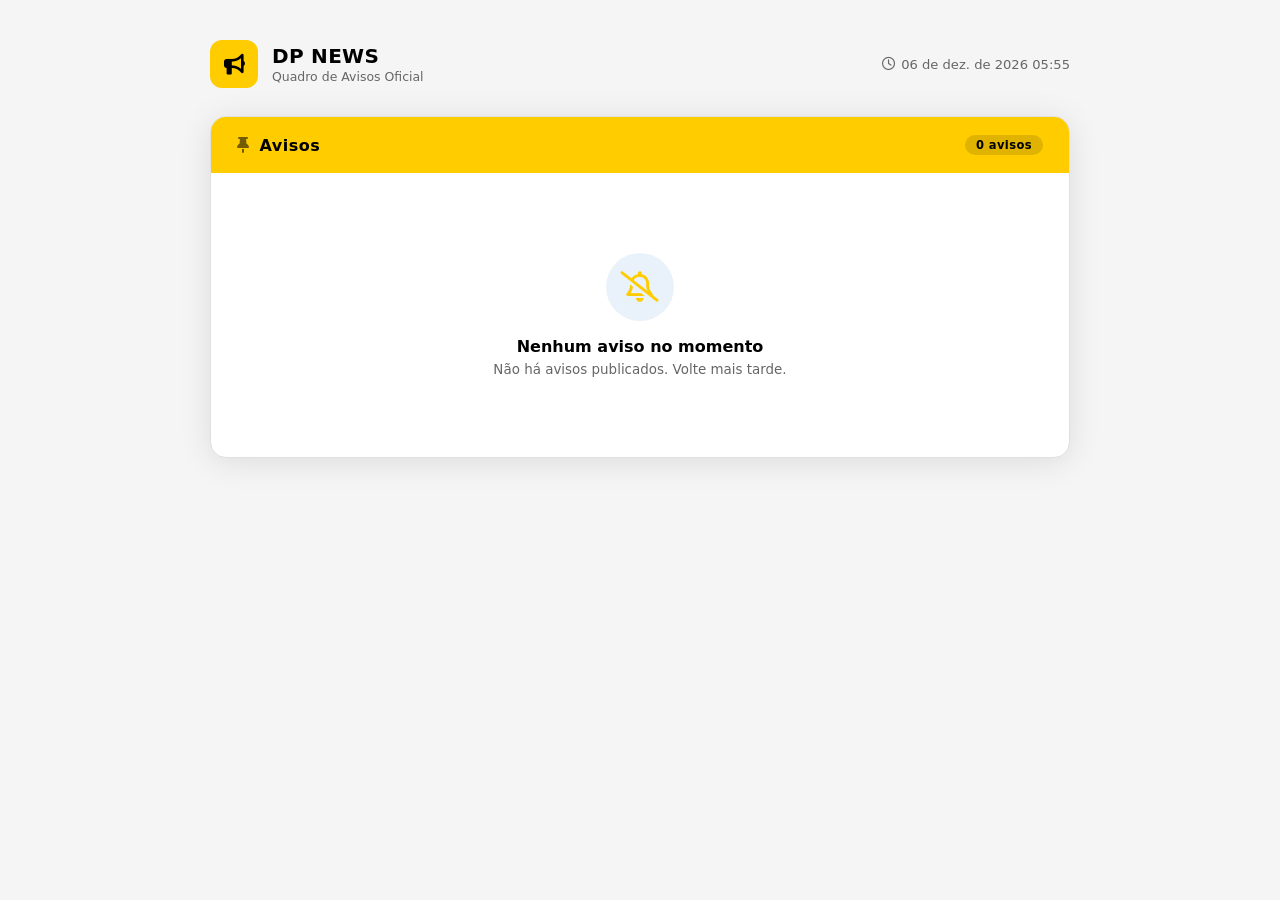
==== index.html @ 56f4a0f6 "first commit" ====
<!DOCTYPE html>
<html lang="pt-BR">
<head>
  <meta charset="UTF-8" />
  <meta name="viewport" content="width=device-width, initial-scale=1.0" />
  <title>DP NEWS — Quadro de Avisos</title>

  <link rel="stylesheet"
    href="https://cdnjs.cloudflare.com/ajax/libs/font-awesome/6.5.0/css/all.min.css"
    integrity="sha512-Avb2QiuTy/Sz0ckk9Llg6A0k7My1p8VF9GjApM1jFJKC3E0iNUxjH0mnZFjdJwO57SBOVT2em4A0YzQxZj2g=="
    crossorigin="anonymous" referrerpolicy="no-referrer" />

  <link rel="stylesheet" href="style.css" />

  <style>
    /* Layout exclusivo da tela pública */
    body {
      display: flex;
      flex-direction: column;
      align-items: center;
      justify-content: flex-start;
      min-height: 100vh;
      background: var(--bg);
      padding: 40px 20px 60px;
    }

    /* Cabeçalho do quadro */
    .board-header {
      width: 100%;
      max-width: 860px;
      display: flex;
      align-items: center;
      justify-content: space-between;
      margin-bottom: 28px;
      gap: 16px;
      flex-wrap: wrap;
    }
    .board-brand {
      display: flex;
      align-items: center;
      gap: 14px;
    }
    .board-brand-icon {
      width: 48px; height: 48px;
      background: var(--accent);
      border-radius: 12px;
      display: flex; align-items: center; justify-content: center;
      font-size: 1.3rem;
      color: #000;
      flex-shrink: 0;
    }
    .board-brand-text {
      line-height: 1.3;
    }
    .board-brand-text h1 {
      font-size: 1.25rem;
      font-weight: 800;
      color: var(--primary);
      letter-spacing: .3px;
    }
    .board-brand-text p {
      font-size: .78rem;
      color: var(--text-muted);
      margin: 0;
    }
    .board-meta {
      display: flex;
      align-items: center;
      gap: 16px;
      flex-wrap: wrap;
    }
    .board-clock {
      font-size: .82rem;
      color: var(--text-muted);
      display: flex;
      align-items: center;
      gap: 6px;
    }

    /* Quadro principal */
    .board {
      width: 100%;
      max-width: 860px;
      background: var(--card-bg);
      border-radius: 16px;
      box-shadow: 0 4px 32px rgba(0,0,0,.10);
      border: 1px solid var(--border);
      overflow: hidden;
    }

    /* Faixa do título do quadro */
    .board-title-bar {
      background: var(--accent);   /* amarelo #FFCC00 */
      padding: 18px 26px;
      display: flex;
      align-items: center;
      justify-content: space-between;
      gap: 12px;
    }
    .board-title-bar h2 {
      color: #000;
      font-size: 1rem;
      font-weight: 700;
      letter-spacing: .5px;
      display: flex;
      align-items: center;
      gap: 10px;
    }
    .board-title-bar h2 i { color: rgba(0,0,0,.55); }
    .board-count {
      background: rgba(0,0,0,.12);
      color: #000;
      font-size: .72rem;
      font-weight: 700;
      padding: 3px 11px;
      border-radius: 20px;
      letter-spacing: .4px;
      white-space: nowrap;
    }

    /* Lista de avisos */
    .board-list {
      padding: 10px 0;
    }
    .board-item {
      padding: 20px 26px;
      border-bottom: 1px solid var(--border);
      display: flex;
      gap: 18px;
      align-items: flex-start;
      transition: background var(--transition);
      animation: fadeSlideIn .3s ease both;
    }
    .board-item:last-child { border-bottom: none; }
    .board-item:hover { background: rgba(46,125,204,.035); }
    .board-item-urgente {
      background: rgba(220,53,69,.04);
      border-left: 4px solid #dc3545;
    }
    .board-item-urgente:hover { background: rgba(220,53,69,.07); }

    .board-item-pin {
      width: 10px; height: 10px;
      border-radius: 50%;
      background: var(--accent);
      flex-shrink: 0;
      margin-top: 7px;
    }

    .board-item-body { flex: 1; }
    .board-item-title {
      font-size: .97rem;
      font-weight: 700;
      color: var(--primary);
      margin-bottom: 6px;
      line-height: 1.4;
    }
    .board-item-desc {
      font-size: .875rem;
      color: var(--text);
      line-height: 1.65;
    }
    .board-item-date {
      font-size: .75rem;
      color: var(--text-muted);
      margin-top: 10px;
      display: flex;
      align-items: center;
      gap: 5px;
    }

    /* Estado vazio */
    .board-empty {
      padding: 70px 20px;
      text-align: center;
    }
    .board-empty-icon {
      width: 68px; height: 68px;
      border-radius: 50%;
      background: rgba(46,125,204,.10);
      display: flex; align-items: center; justify-content: center;
      font-size: 1.9rem;
      color: var(--accent);
      margin: 0 auto 16px;
    }
    .board-empty-title { font-size: 1rem; font-weight: 700; color: var(--primary); margin-bottom: 6px; }
    .board-empty-desc  { font-size: .84rem; color: var(--text-muted); }

    @media (max-width: 600px) {
      body { padding: 20px 12px 40px; }
      .board-title-bar { padding: 14px 16px; }
      .board-item { padding: 16px; }
    }
  </style>
</head>
<body>

  <!-- Cabeçalho externo ao quadro -->
  <div class="board-header">
    <div class="board-brand">
      <div class="board-brand-icon"><i class="fa-solid fa-bullhorn"></i></div>
      <div class="board-brand-text">
        <h1>DP NEWS</h1>
        <p>Quadro de Avisos Oficial</p>
      </div>
    </div>
    <div class="board-meta">
      <span class="board-clock">
        <i class="fa-regular fa-clock"></i>
        <span id="boardClock">—</span>
      </span>
    </div>
  </div>

  <!-- Quadro de avisos -->
  <div class="board">

    <!-- Título do quadro -->
    <div class="board-title-bar">
      <h2><i class="fa-solid fa-thumbtack"></i> Avisos</h2>
      <span class="board-count" id="totalAvisos">0 aviso(s)</span>
    </div>

    <!-- Lista de avisos -->
    <div class="board-list" id="avisosContainer">
      <!-- Preenchido pelo script.js -->
    </div>

  </div>

  <script src="script.js"></script>

  <script>
    /* Relógio */
    function tick() {
      const el = document.getElementById('boardClock');
      if (!el) return;
      const agora = new Date();
      const d = agora.toLocaleDateString('pt-BR', { day:'2-digit', month:'short', year:'numeric' });
      const h = agora.toLocaleTimeString('pt-BR', { hour:'2-digit', minute:'2-digit' });
      el.textContent = `${d}  ${h}`;
    }
    tick();
    setInterval(tick, 1000);

    // Recarrega a página automaticamente a cada 90 segundos
    setTimeout(() => location.reload(), 90 * 1000);
  </script>

  <script>
    /* Sobrescreve renderAvisosPublic para usar o layout de quadro (lista) */
    function renderAvisosPublic() {
      const container = document.getElementById('avisosContainer');
      const countEl   = document.getElementById('totalAvisos');
      if (!container) return;

      const avisos = getAvisosAtivos();  // filtra expirados
      if (countEl) countEl.textContent = avisos.length + ' aviso' + (avisos.length !== 1 ? 's' : '');

      if (avisos.length === 0) {
        container.innerHTML = `
          <div class="board-empty">
            <div class="board-empty-icon"><i class="fa-regular fa-bell-slash"></i></div>
            <div class="board-empty-title">Nenhum aviso no momento</div>
            <div class="board-empty-desc">Não há avisos publicados. Volte mais tarde.</div>
          </div>`;
        return;
      }

      container.innerHTML = avisos.map((a, i) => `
        <div class="board-item${a.urgente ? ' board-item-urgente' : ''}" style="animation-delay:${i * 0.06}s">
          <div class="board-item-pin" style="${a.urgente ? 'background:#dc3545' : ''}"></div>
          <div class="board-item-body">
            <div class="board-item-title">
              ${a.urgente ? `<span style="display:inline-flex;align-items:center;gap:5px;background:#dc3545;color:#fff;font-size:.68rem;font-weight:800;padding:2px 9px;border-radius:4px;margin-right:8px;letter-spacing:.5px;vertical-align:middle;text-transform:uppercase"><i class="fa-solid fa-triangle-exclamation"></i> Urgente</span>` : ''}
              ${esc(a.titulo)}
            </div>
            <div class="board-item-desc">${a.descricao.replace(/\n/g, '<br>')}</div>
            <div class="board-item-date">
              <i class="fa-regular fa-calendar"></i> ${formatarData(a.data)}
            </div>
          </div>
        </div>`
      ).join('');
    }
  </script>

</body>
</html>
---- style.css ----
/* =========================================
   DP AVISOS - Sistema de Quadro de Avisos
   style.css - Estilos globais
   ========================================= */

/* --- Variáveis de cores e fontes --- */
:root {
  --primary:       #000000;   /* preto principal */
  --primary-light: #1a1a1a;   /* preto hover */
  --accent:        #FFCC00;   /* amarelo principal */
  --accent-hover:  #F7C600;   /* amarelo alternativo */
  --success:       #28a745;
  --danger:        #dc3545;
  --warning:       #F7C600;
  --sidebar-w:     240px;
  --sidebar-w-sm:  64px;
  --bg:            #f5f5f5;
  --card-bg:       #ffffff;
  --text:          #1a1a1a;
  --text-muted:    #666666;
  --border:        #e0e0e0;
  --shadow:        0 2px 12px rgba(0,0,0,.10);
  --radius:        10px;
  --transition:    .22s ease;
}

/* --- Reset e base --- */
*, *::before, *::after { box-sizing: border-box; margin: 0; padding: 0; }
html { scroll-behavior: smooth; }
body {
  font-family: 'Segoe UI', system-ui, -apple-system, sans-serif;
  background: var(--bg);
  color: var(--text);
  min-height: 100vh;
  display: flex;
}

/* =========================================
   SIDEBAR
   ========================================= */
.sidebar {
  width: var(--sidebar-w);
  background: var(--accent);      /* #FFCC00 amarelo */
  min-height: 100vh;
  position: fixed;
  top: 0; left: 0;
  display: flex;
  flex-direction: column;
  z-index: 1000;
  transition: width var(--transition);
  overflow: hidden;
}

/* Marca / logo */
.sidebar-brand {
  display: flex;
  align-items: center;
  gap: 12px;
  padding: 20px 16px;
  border-bottom: 1px solid rgba(0,0,0,.12);
  min-height: 72px;
  text-decoration: none;
}
.sidebar-brand-icon {
  width: 38px; height: 38px;
  background: #000;
  border-radius: 8px;
  display: flex; align-items: center; justify-content: center;
  font-size: 1.2rem;
  color: var(--accent);
  flex-shrink: 0;
}
.sidebar-brand-text {
  color: #000;
  font-size: .88rem;
  font-weight: 700;
  letter-spacing: .5px;
  white-space: nowrap;
  line-height: 1.3;
}
.sidebar-brand-text span {
  display: block;
  font-weight: 400;
  font-size: .72rem;
  color: rgba(0,0,0,.55);
  letter-spacing: 1px;
  text-transform: uppercase;
}

/* Navegação */
.sidebar-nav {
  padding: 16px 0;
  flex: 1;
}
.nav-section-label {
  font-size: .68rem;
  font-weight: 700;
  letter-spacing: 1.2px;
  text-transform: uppercase;
  color: rgba(0,0,0,.40);
  padding: 10px 20px 6px;
  white-space: nowrap;
}
.nav-item {
  display: flex;
  align-items: center;
  gap: 14px;
  padding: 11px 20px;
  color: rgba(0,0,0,.70);
  text-decoration: none;
  font-size: .88rem;
  font-weight: 500;
  border-left: 3px solid transparent;
  transition: background var(--transition), color var(--transition), border-color var(--transition);
  white-space: nowrap;
  cursor: pointer;
}
.nav-item i { width: 18px; text-align: center; font-size: 1rem; flex-shrink: 0; }
.nav-item:hover {
  background: rgba(0,0,0,.07);
  color: #000;
}
.nav-item.active {
  background: rgba(0,0,0,.10);
  color: #000;
  border-left-color: #000;
  font-weight: 700;
}

/* Footer da sidebar */
.sidebar-footer {
  padding: 16px;
  border-top: 1px solid rgba(0,0,0,.12);
  font-size: .75rem;
  color: rgba(0,0,0,.40);
  white-space: nowrap;
  text-align: center;
}

/* =========================================
   ÁREA PRINCIPAL
   ========================================= */
.main-wrapper {
  margin-left: var(--sidebar-w);
  flex: 1;
  display: flex;
  flex-direction: column;
  min-height: 100vh;
  transition: margin-left var(--transition);
}

/* Topbar */
.topbar {
  background: var(--card-bg);
  border-bottom: 1px solid var(--border);
  padding: 0 28px;
  height: 64px;
  display: flex;
  align-items: center;
  justify-content: space-between;
  position: sticky;
  top: 0;
  z-index: 500;
  box-shadow: 0 1px 4px rgba(0,0,0,.05);
}
.topbar-left { display: flex; align-items: center; gap: 14px; }
.topbar-title {
  font-size: 1.1rem;
  font-weight: 700;
  color: var(--primary);
  letter-spacing: .3px;
}
.topbar-subtitle {
  font-size: .78rem;
  color: var(--text-muted);
}
.topbar-right { display: flex; align-items: center; gap: 12px; }
.topbar-badge {
  background: var(--accent);
  color: #000;
  font-size: .72rem;
  font-weight: 700;
  padding: 3px 10px;
  border-radius: 20px;
  letter-spacing: .4px;
}

/* Conteúdo */
.page-content {
  padding: 28px;
  flex: 1;
}

/* =========================================
   CARDS
   ========================================= */
.card {
  background: var(--card-bg);
  border-radius: var(--radius);
  box-shadow: var(--shadow);
  border: 1px solid var(--border);
  overflow: hidden;
}
.card-header {
  padding: 18px 22px;
  border-bottom: 1px solid var(--border);
  display: flex;
  align-items: center;
  justify-content: space-between;
  gap: 12px;
}
.card-header-title {
  font-size: .95rem;
  font-weight: 700;
  color: var(--primary);
  display: flex;
  align-items: center;
  gap: 10px;
}
.card-header-title i { color: var(--accent); }
.card-body { padding: 22px; }

/* =========================================
   STAT CARDS (topo do dashboard)
   ========================================= */
.stat-cards { display: grid; grid-template-columns: repeat(auto-fit, minmax(190px, 1fr)); gap: 18px; margin-bottom: 26px; }
.stat-card {
  background: var(--card-bg);
  border-radius: var(--radius);
  box-shadow: var(--shadow);
  border: 1px solid var(--border);
  padding: 20px 22px;
  display: flex;
  align-items: center;
  gap: 16px;
  transition: transform var(--transition), box-shadow var(--transition);
}
.stat-card:hover { transform: translateY(-2px); box-shadow: 0 6px 20px rgba(0,0,0,.10); }
.stat-icon {
  width: 48px; height: 48px;
  border-radius: 10px;
  display: flex; align-items: center; justify-content: center;
  font-size: 1.3rem;
  flex-shrink: 0;
}
.stat-icon.blue   { background: rgba(255,204,0,.18); color: #000; }
.stat-icon.green  { background: rgba(40,167,69,.13);  color: var(--success); }
.stat-icon.orange { background: rgba(0,0,0,.07);  color: #000; }
.stat-info {}
.stat-value { font-size: 1.7rem; font-weight: 800; color: var(--primary); line-height: 1; }
.stat-label { font-size: .75rem; color: var(--text-muted); margin-top: 4px; }

/* =========================================
   AVISO CARD (público)
   ========================================= */
.avisos-grid {
  display: grid;
  grid-template-columns: repeat(auto-fill, minmax(300px, 1fr));
  gap: 20px;
}
.aviso-card {
  background: var(--card-bg);
  border-radius: var(--radius);
  box-shadow: var(--shadow);
  border: 1px solid var(--border);
  border-top: 4px solid var(--accent);
  padding: 20px 22px;
  display: flex;
  flex-direction: column;
  gap: 10px;
  transition: transform var(--transition), box-shadow var(--transition);
  animation: fadeSlideIn .35s ease both;
}
.aviso-card:hover { transform: translateY(-3px); box-shadow: 0 8px 24px rgba(0,0,0,.11); }
.aviso-card-title {
  font-size: 1rem;
  font-weight: 700;
  color: var(--primary);
  line-height: 1.35;
}
.aviso-card-desc {
  font-size: .875rem;
  color: var(--text);
  line-height: 1.6;
  flex: 1;
}
.aviso-card-footer {
  display: flex;
  align-items: center;
  justify-content: space-between;
  margin-top: 4px;
  padding-top: 10px;
  border-top: 1px solid var(--border);
}
.aviso-date {
  font-size: .75rem;
  color: var(--text-muted);
  display: flex;
  align-items: center;
  gap: 5px;
}
.aviso-badge {
  font-size: .68rem;
  font-weight: 700;
  padding: 2px 9px;
  border-radius: 20px;
  background: var(--accent);
  color: #000;
  letter-spacing: .3px;
}

/* =========================================
   FORMULÁRIO ADMIN
   ========================================= */
.form-group { margin-bottom: 18px; }
.form-label {
  display: block;
  font-size: .82rem;
  font-weight: 600;
  color: var(--primary);
  margin-bottom: 6px;
  letter-spacing: .2px;
}
.form-label i { color: var(--accent); margin-right: 5px; }
.form-control {
  width: 100%;
  padding: 10px 14px;
  border: 1.5px solid var(--border);
  border-radius: 7px;
  font-size: .88rem;
  color: var(--text);
  background: #fafbfc;
  transition: border-color var(--transition), box-shadow var(--transition);
  font-family: inherit;
}
.form-control:focus {
  outline: none;
  border-color: var(--accent);
  box-shadow: 0 0 0 3px rgba(255,204,0,.25);
  background: #fff;
}
textarea.form-control { resize: vertical; min-height: 100px; }

/* =========================================
   BOTÕES
   ========================================= */
.btn {
  display: inline-flex;
  align-items: center;
  gap: 8px;
  padding: 9px 20px;
  border-radius: 7px;
  border: none;
  font-size: .86rem;
  font-weight: 600;
  cursor: pointer;
  transition: background var(--transition), transform var(--transition), box-shadow var(--transition);
  font-family: inherit;
  letter-spacing: .2px;
  text-decoration: none;
}
.btn:active { transform: scale(.97); }
.btn-primary   { background: var(--accent);   color: #000; }
.btn-primary:hover { background: var(--accent-hover); box-shadow: 0 4px 12px rgba(255,204,0,.45); }
.btn-success   { background: var(--success);  color: #fff; }
.btn-success:hover { background: #1e8c38; box-shadow: 0 4px 12px rgba(40,167,69,.3); }
.btn-danger    { background: var(--danger);   color: #fff; }
.btn-danger:hover  { background: #b02a37; box-shadow: 0 4px 12px rgba(220,53,69,.3); }
.btn-warning   { background: var(--warning);  color: var(--primary); }
.btn-warning:hover { background: #e0a800; }
.btn-outline {
  background: transparent;
  border: 1.5px solid var(--border);
  color: var(--text-muted);
}
.btn-outline:hover { border-color: var(--accent); color: #000; background: var(--accent); }
.btn-sm { padding: 6px 14px; font-size: .80rem; }
.btn-icon { width: 32px; height: 32px; padding: 0; justify-content: center; border-radius: 6px; }

/* =========================================
   TABELA ADMIN
   ========================================= */
.table-responsive { overflow-x: auto; border-radius: var(--radius); }
table {
  width: 100%;
  border-collapse: collapse;
  font-size: .855rem;
}
thead tr { background: var(--primary); color: #fff; }
thead th {
  padding: 12px 16px;
  font-weight: 600;
  font-size: .78rem;
  letter-spacing: .5px;
  text-transform: uppercase;
  white-space: nowrap;
}
tbody tr {
  border-bottom: 1px solid var(--border);
  transition: background var(--transition);
}
tbody tr:last-child { border-bottom: none; }
tbody tr:hover { background: rgba(46,125,204,.04); }
tbody td { padding: 13px 16px; color: var(--text); vertical-align: top; }
.td-title { font-weight: 600; color: var(--primary); }
.td-desc {
  max-width: 340px;
  white-space: nowrap;
  overflow: hidden;
  text-overflow: ellipsis;
  color: var(--text-muted);
}
.td-date { white-space: nowrap; color: var(--text-muted); font-size: .8rem; }
.td-actions { display: flex; gap: 6px; align-items: center; }

/* =========================================
   TOAST / MENSAGEM DE SUCESSO
   ========================================= */
.toast-container {
  position: fixed;
  bottom: 28px; right: 28px;
  z-index: 9999;
  display: flex;
  flex-direction: column;
  gap: 10px;
  pointer-events: none;
}
.toast {
  display: flex;
  align-items: center;
  gap: 12px;
  background: #fff;
  border-radius: 10px;
  padding: 14px 18px;
  box-shadow: 0 8px 28px rgba(0,0,0,.14);
  border-left: 4px solid var(--success);
  min-width: 260px;
  font-size: .88rem;
  font-weight: 500;
  animation: toastIn .3s ease both;
  pointer-events: all;
}
.toast.error   { border-left-color: var(--danger); }
.toast.warning { border-left-color: var(--warning); }
.toast i { font-size: 1.1rem; }
.toast.success i { color: var(--success); }
.toast.error   i { color: var(--danger); }
.toast.warning i { color: var(--warning); }
.toast.fade-out { animation: toastOut .3s ease forwards; }

/* =========================================
   EMPTY STATE
   ========================================= */
.empty-state {
  display: flex;
  flex-direction: column;
  align-items: center;
  justify-content: center;
  padding: 64px 20px;
  text-align: center;
  gap: 14px;
}
.empty-state-icon {
  width: 72px; height: 72px;
  border-radius: 50%;
  background: rgba(255,204,0,.18);
  display: flex; align-items: center; justify-content: center;
  font-size: 2rem;
  color: #000;
}
.empty-state-title { font-size: 1.05rem; font-weight: 700; color: var(--primary); }
.empty-state-desc  { font-size: .84rem; color: var(--text-muted); max-width: 320px; }

/* =========================================
   MODAL DE CONFIRMAÇÃO
   ========================================= */
.modal-overlay {
  position: fixed; inset: 0;
  background: rgba(0,0,0,.45);
  z-index: 2000;
  display: flex; align-items: center; justify-content: center;
  opacity: 0;
  pointer-events: none;
  transition: opacity var(--transition);
}
.modal-overlay.open { opacity: 1; pointer-events: all; }
.modal-box {
  background: #fff;
  border-radius: 14px;
  padding: 32px 28px;
  max-width: 380px;
  width: 90%;
  box-shadow: 0 20px 60px rgba(0,0,0,.20);
  text-align: center;
  transform: scale(.92);
  transition: transform var(--transition);
}
.modal-overlay.open .modal-box { transform: scale(1); }
.modal-icon {
  width: 56px; height: 56px;
  border-radius: 50%;
  background: rgba(220,53,69,.12);
  display: flex; align-items: center; justify-content: center;
  font-size: 1.6rem;
  color: var(--danger);
  margin: 0 auto 16px;
}
.modal-title { font-size: 1.05rem; font-weight: 700; color: var(--primary); margin-bottom: 8px; }
.modal-desc  { font-size: .87rem; color: var(--text-muted); margin-bottom: 22px; line-height: 1.5; }
.modal-actions { display: flex; gap: 10px; justify-content: center; }

/* =========================================
   FORMULÁRIO ESTADO EDIÇÃO
   ========================================= */
.editing-banner {
  background: rgba(255,193,7,.15);
  border: 1.5px solid rgba(255,193,7,.5);
  border-radius: 8px;
  padding: 10px 16px;
  font-size: .84rem;
  font-weight: 600;
  color: #856404;
  display: flex;
  align-items: center;
  gap: 8px;
  margin-bottom: 18px;
  display: none;
}
.editing-banner.show { display: flex; }

/* =========================================
   ANIMAÇÕES
   ========================================= */
@keyframes fadeSlideIn {
  from { opacity: 0; transform: translateY(14px); }
  to   { opacity: 1; transform: translateY(0); }
}
@keyframes toastIn {
  from { opacity: 0; transform: translateX(40px); }
  to   { opacity: 1; transform: translateX(0); }
}
@keyframes toastOut {
  from { opacity: 1; transform: translateX(0); }
  to   { opacity: 0; transform: translateX(40px); }
}

/* =========================================
   RESPONSIVIDADE
   ========================================= */
@media (max-width: 768px) {
  :root { --sidebar-w: 0px; }

  .sidebar {
    width: 100%;
    min-height: auto;
    position: static;
    flex-direction: row;
    align-items: center;
    flex-wrap: wrap;
    overflow: visible;
  }
  .sidebar-brand { border-bottom: none; padding: 12px 14px; }
  .sidebar-nav   { display: flex; flex-direction: row; padding: 0; flex-wrap: wrap; width: 100%; border-top: 1px solid rgba(255,255,255,.1); }
  .nav-section-label { display: none; }
  .nav-item { padding: 10px 14px; border-left: none; border-bottom: 3px solid transparent; font-size: .82rem; }
  .nav-item.active { border-left: none; border-bottom-color: var(--accent); }
  .sidebar-footer { display: none; }

  .main-wrapper { margin-left: 0; flex-direction: column; }
  .topbar { padding: 0 16px; }
  .page-content { padding: 16px; }
  .avisos-grid { grid-template-columns: 1fr; }
  .stat-cards { grid-template-columns: repeat(2, 1fr); }
  body { flex-direction: column; }
  .toast-container { bottom: 16px; right: 16px; }
}
@media (max-width: 420px) {
  .stat-cards { grid-template-columns: 1fr; }
}

/* Scrollbar fina no webkit */
::-webkit-scrollbar { width: 6px; height: 6px; }
::-webkit-scrollbar-track { background: transparent; }
::-webkit-scrollbar-thumb { background: #c0c8d4; border-radius: 4px; }
::-webkit-scrollbar-thumb:hover { background: #a0aab4; }
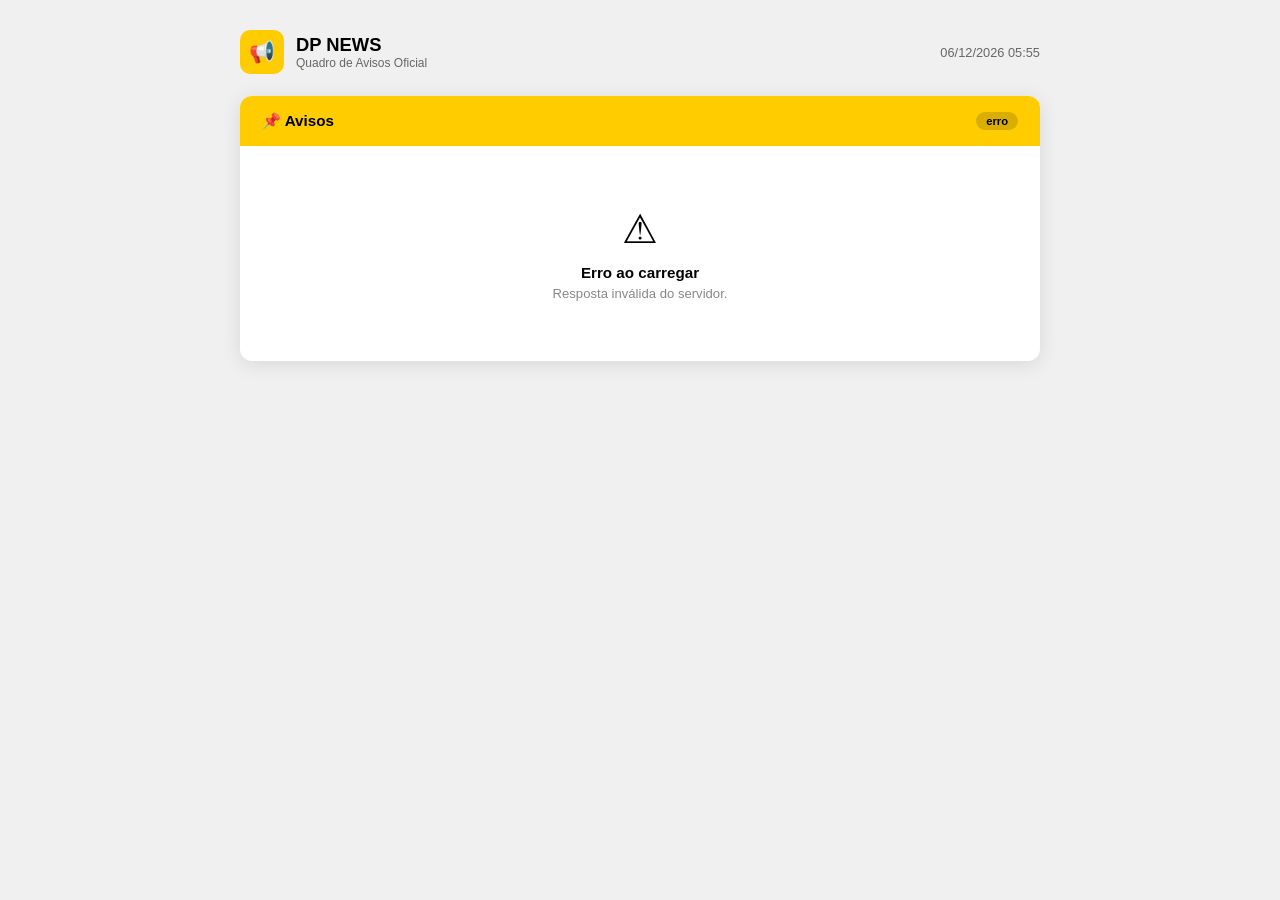
==== commit 72f0a680: "banco de dados local" ====
--- a/index.html
+++ b/index.html
@@ -1,289 +1,149 @@
 <!DOCTYPE html>
 <html lang="pt-BR">
 <head>
-  <meta charset="UTF-8" />
-  <meta name="viewport" content="width=device-width, initial-scale=1.0" />
-  <title>DP NEWS — Quadro de Avisos</title>
-
-  <link rel="stylesheet"
-    href="https://cdnjs.cloudflare.com/ajax/libs/font-awesome/6.5.0/css/all.min.css"
-    integrity="sha512-Avb2QiuTy/Sz0ckk9Llg6A0k7My1p8VF9GjApM1jFJKC3E0iNUxjH0mnZFjdJwO57SBOVT2em4A0YzQxZj2g=="
-    crossorigin="anonymous" referrerpolicy="no-referrer" />
-
-  <link rel="stylesheet" href="style.css" />
-
-  <style>
-    /* Layout exclusivo da tela pública */
-    body {
-      display: flex;
-      flex-direction: column;
-      align-items: center;
-      justify-content: flex-start;
-      min-height: 100vh;
-      background: var(--bg);
-      padding: 40px 20px 60px;
-    }
-
-    /* Cabeçalho do quadro */
-    .board-header {
-      width: 100%;
-      max-width: 860px;
-      display: flex;
-      align-items: center;
-      justify-content: space-between;
-      margin-bottom: 28px;
-      gap: 16px;
-      flex-wrap: wrap;
-    }
-    .board-brand {
-      display: flex;
-      align-items: center;
-      gap: 14px;
-    }
-    .board-brand-icon {
-      width: 48px; height: 48px;
-      background: var(--accent);
-      border-radius: 12px;
-      display: flex; align-items: center; justify-content: center;
-      font-size: 1.3rem;
-      color: #000;
-      flex-shrink: 0;
-    }
-    .board-brand-text {
-      line-height: 1.3;
-    }
-    .board-brand-text h1 {
-      font-size: 1.25rem;
-      font-weight: 800;
-      color: var(--primary);
-      letter-spacing: .3px;
-    }
-    .board-brand-text p {
-      font-size: .78rem;
-      color: var(--text-muted);
-      margin: 0;
-    }
-    .board-meta {
-      display: flex;
-      align-items: center;
-      gap: 16px;
-      flex-wrap: wrap;
-    }
-    .board-clock {
-      font-size: .82rem;
-      color: var(--text-muted);
-      display: flex;
-      align-items: center;
-      gap: 6px;
-    }
-
-    /* Quadro principal */
-    .board {
-      width: 100%;
-      max-width: 860px;
-      background: var(--card-bg);
-      border-radius: 16px;
-      box-shadow: 0 4px 32px rgba(0,0,0,.10);
-      border: 1px solid var(--border);
-      overflow: hidden;
-    }
-
-    /* Faixa do título do quadro */
-    .board-title-bar {
-      background: var(--accent);   /* amarelo #FFCC00 */
-      padding: 18px 26px;
-      display: flex;
-      align-items: center;
-      justify-content: space-between;
-      gap: 12px;
-    }
-    .board-title-bar h2 {
-      color: #000;
-      font-size: 1rem;
-      font-weight: 700;
-      letter-spacing: .5px;
-      display: flex;
-      align-items: center;
-      gap: 10px;
-    }
-    .board-title-bar h2 i { color: rgba(0,0,0,.55); }
-    .board-count {
-      background: rgba(0,0,0,.12);
-      color: #000;
-      font-size: .72rem;
-      font-weight: 700;
-      padding: 3px 11px;
-      border-radius: 20px;
-      letter-spacing: .4px;
-      white-space: nowrap;
-    }
-
-    /* Lista de avisos */
-    .board-list {
-      padding: 10px 0;
-    }
-    .board-item {
-      padding: 20px 26px;
-      border-bottom: 1px solid var(--border);
-      display: flex;
-      gap: 18px;
-      align-items: flex-start;
-      transition: background var(--transition);
-      animation: fadeSlideIn .3s ease both;
-    }
-    .board-item:last-child { border-bottom: none; }
-    .board-item:hover { background: rgba(46,125,204,.035); }
-    .board-item-urgente {
-      background: rgba(220,53,69,.04);
-      border-left: 4px solid #dc3545;
-    }
-    .board-item-urgente:hover { background: rgba(220,53,69,.07); }
-
-    .board-item-pin {
-      width: 10px; height: 10px;
-      border-radius: 50%;
-      background: var(--accent);
-      flex-shrink: 0;
-      margin-top: 7px;
-    }
-
-    .board-item-body { flex: 1; }
-    .board-item-title {
-      font-size: .97rem;
-      font-weight: 700;
-      color: var(--primary);
-      margin-bottom: 6px;
-      line-height: 1.4;
-    }
-    .board-item-desc {
-      font-size: .875rem;
-      color: var(--text);
-      line-height: 1.65;
-    }
-    .board-item-date {
-      font-size: .75rem;
-      color: var(--text-muted);
-      margin-top: 10px;
-      display: flex;
-      align-items: center;
-      gap: 5px;
-    }
-
-    /* Estado vazio */
-    .board-empty {
-      padding: 70px 20px;
-      text-align: center;
-    }
-    .board-empty-icon {
-      width: 68px; height: 68px;
-      border-radius: 50%;
-      background: rgba(46,125,204,.10);
-      display: flex; align-items: center; justify-content: center;
-      font-size: 1.9rem;
-      color: var(--accent);
-      margin: 0 auto 16px;
-    }
-    .board-empty-title { font-size: 1rem; font-weight: 700; color: var(--primary); margin-bottom: 6px; }
-    .board-empty-desc  { font-size: .84rem; color: var(--text-muted); }
-
-    @media (max-width: 600px) {
-      body { padding: 20px 12px 40px; }
-      .board-title-bar { padding: 14px 16px; }
-      .board-item { padding: 16px; }
-    }
-  </style>
+<meta charset="UTF-8">
+<meta name="viewport" content="width=device-width,initial-scale=1">
+<title>DP NEWS</title>
+<link rel="icon" type="image/svg+xml" href="data:image/svg+xml,%3Csvg xmlns='http://www.w3.org/2000/svg' viewBox='0 0 32 32'%3E%3Crect width='32' height='32' rx='7' fill='%23FFCC00'/%3E%3Ctext x='16' y='22' font-family='Arial Black,Arial' font-weight='900' font-size='15' fill='%23000' text-anchor='middle'%3EDP%3C/text%3E%3C/svg%3E">
+<style>
+*{box-sizing:border-box;margin:0;padding:0}
+body{font-family:Arial,Helvetica,sans-serif;background:#f0f0f0;min-height:100vh;display:flex;flex-direction:column;align-items:center;padding:30px 14px 50px}
+/* Cabeçalho */
+.hdr{width:100%;max-width:800px;display:flex;align-items:center;justify-content:space-between;margin-bottom:22px;flex-wrap:wrap;gap:10px}
+.brand{display:flex;align-items:center;gap:12px}
+.brand-icon{width:44px;height:44px;background:#FFCC00;border-radius:10px;display:flex;align-items:center;justify-content:center;font-size:1.3rem;flex-shrink:0}
+.brand-name{font-size:1.15rem;font-weight:900;color:#000}
+.brand-sub{font-size:.75rem;color:#666}
+.clock{font-size:.8rem;color:#666}
+/* Quadro */
+.board{width:100%;max-width:800px;background:#fff;border-radius:12px;box-shadow:0 3px 20px rgba(0,0,0,.10);overflow:hidden}
+.board-bar{background:#FFCC00;padding:16px 22px;display:flex;align-items:center;justify-content:space-between}
+.board-bar h2{font-size:.95rem;font-weight:800;color:#000}
+.board-count{background:rgba(0,0,0,.15);color:#000;font-size:.7rem;font-weight:700;padding:3px 10px;border-radius:20px}
+/* Itens */
+.item{padding:18px 22px;border-bottom:1px solid #e8e8e8;display:flex;gap:14px;align-items:flex-start;transition:background .15s}
+.item:last-child{border-bottom:none}
+.item:hover{background:#fafafa}
+.item-urg{background:#fff5f5;border-left:4px solid #dc3545}
+.item-urg:hover{background:#ffefef}
+.dot{width:9px;height:9px;border-radius:50%;background:#FFCC00;flex-shrink:0;margin-top:6px}
+.dot-urg{background:#dc3545}
+.item-body{flex:1}
+.item-title{font-size:.93rem;font-weight:700;color:#000;margin-bottom:5px;line-height:1.4}
+.item-desc{font-size:.855rem;color:#333;line-height:1.6}
+.item-date{font-size:.73rem;color:#888;margin-top:8px}
+.tag-urg{display:inline-flex;align-items:center;gap:4px;background:#dc3545;color:#fff;font-size:.63rem;font-weight:800;padding:2px 8px;border-radius:4px;margin-right:7px;letter-spacing:.4px;text-transform:uppercase;vertical-align:middle}
+/* Vazio / Erro */
+.empty{padding:60px 20px;text-align:center}
+.empty-icon{font-size:2.5rem;margin-bottom:12px}
+.empty-title{font-size:.95rem;font-weight:700;color:#000;margin-bottom:5px}
+.empty-desc{font-size:.82rem;color:#888}
+/* Animação */
+@keyframes fadeUp{from{opacity:0;transform:translateY(12px)}to{opacity:1;transform:translateY(0)}}
+.item{animation:fadeUp .28s ease both}
+/* Responsivo */
+@media(max-width:540px){.item{padding:14px 14px}.board-bar{padding:13px 14px}}
+</style>
 </head>
 <body>
 
-  <!-- Cabeçalho externo ao quadro -->
-  <div class="board-header">
-    <div class="board-brand">
-      <div class="board-brand-icon"><i class="fa-solid fa-bullhorn"></i></div>
-      <div class="board-brand-text">
-        <h1>DP NEWS</h1>
-        <p>Quadro de Avisos Oficial</p>
-      </div>
-    </div>
-    <div class="board-meta">
-      <span class="board-clock">
-        <i class="fa-regular fa-clock"></i>
-        <span id="boardClock">—</span>
-      </span>
+<div class="hdr">
+  <div class="brand">
+    <div class="brand-icon">&#128226;</div>
+    <div>
+      <div class="brand-name">DP NEWS</div>
+      <div class="brand-sub">Quadro de Avisos Oficial</div>
     </div>
   </div>
+  <span class="clock" id="clock">—</span>
+</div>
 
-  <!-- Quadro de avisos -->
-  <div class="board">
+<div class="board">
+  <div class="board-bar">
+    <h2>&#128204; Avisos</h2>
+    <span class="board-count" id="total">—</span>
+  </div>
+  <div id="lista"><div class="empty"><div class="empty-icon">&#8987;</div><div class="empty-title">Carregando...</div></div></div>
+</div>
 
-    <!-- Título do quadro -->
-    <div class="board-title-bar">
-      <h2><i class="fa-solid fa-thumbtack"></i> Avisos</h2>
-      <span class="board-count" id="totalAvisos">0 aviso(s)</span>
-    </div>
+<script>
+var API = 'api.php';
 
-    <!-- Lista de avisos -->
-    <div class="board-list" id="avisosContainer">
-      <!-- Preenchido pelo script.js -->
-    </div>
+function esc(s){var d=document.createElement('div');d.textContent=s;return d.innerHTML;}
 
-  </div>
+function isExp(a){
+  if(!a.dataValidade) return false;
+  var h=a.horaValidade||'23:59';
+  return new Date()>new Date(a.dataValidade+'T'+h+':00');
+}
 
-  <script src="script.js"></script>
+function fmtData(s){
+  if(!s) return '—';
+  var p=s.split('-'); return p[2]+'/'+p[1]+'/'+p[0];
+}
 
-  <script>
-    /* Relógio */
-    function tick() {
-      const el = document.getElementById('boardClock');
-      if (!el) return;
-      const agora = new Date();
-      const d = agora.toLocaleDateString('pt-BR', { day:'2-digit', month:'short', year:'numeric' });
-      const h = agora.toLocaleTimeString('pt-BR', { hour:'2-digit', minute:'2-digit' });
-      el.textContent = `${d}  ${h}`;
+function render(avisos){
+  var el=document.getElementById('lista');
+  var ct=document.getElementById('total');
+  var ativos=avisos.filter(function(a){return !isExp(a);});
+  ativos.sort(function(a,b){
+    if(a.urgente!==b.urgente) return a.urgente?-1:1;
+    return new Date(b.data)-new Date(a.data);
+  });
+  ct.textContent=ativos.length+' aviso'+(ativos.length!==1?'s':'');
+  if(!ativos.length){
+    el.innerHTML='<div class="empty"><div class="empty-icon">&#128276;</div><div class="empty-title">Nenhum aviso no momento</div><div class="empty-desc">Volte mais tarde.</div></div>';
+    return;
+  }
+  var html='';
+  for(var i=0;i<ativos.length;i++){
+    var a=ativos[i];
+    var urg=a.urgente?'item-urg':'';
+    var dot=a.urgente?'dot dot-urg':'dot';
+    var tag=a.urgente?'<span class="tag-urg">&#9888; Urgente</span>':'';
+    var desc=String(a.descricao||'').replace(/\n/g,'<br>');
+    html+='<div class="item '+urg+'" style="animation-delay:'+(i*0.055)+'s">'
+      +'<div class="'+dot+'"></div>'
+      +'<div class="item-body">'
+      +'<div class="item-title">'+tag+esc(a.titulo)+'</div>'
+      +'<div class="item-desc">'+desc+'</div>'
+      +'<div class="item-date">&#128197; '+fmtData(a.data)+'</div>'
+      +'</div></div>';
+  }
+  el.innerHTML=html;
+}
+
+function carregar(){
+  var xhr=new XMLHttpRequest();
+  xhr.open('GET',API+'?action=list',true);
+  xhr.onreadystatechange=function(){
+    if(xhr.readyState!==4) return;
+    if(xhr.status===200){
+      try{ render(JSON.parse(xhr.responseText)); }
+      catch(e){ mostrarErro('Resposta inválida do servidor.'); }
+    } else {
+      mostrarErro('Erro HTTP '+xhr.status);
     }
-    tick();
-    setInterval(tick, 1000);
+  };
+  xhr.send();
+}
 
-    // Recarrega a página automaticamente a cada 90 segundos
-    setTimeout(() => location.reload(), 90 * 1000);
-  </script>
+function mostrarErro(msg){
+  document.getElementById('lista').innerHTML='<div class="empty"><div class="empty-icon">&#9888;</div><div class="empty-title">Erro ao carregar</div><div class="empty-desc">'+esc(msg)+'</div></div>';
+  document.getElementById('total').textContent='erro';
+}
 
-  <script>
-    /* Sobrescreve renderAvisosPublic para usar o layout de quadro (lista) */
-    function renderAvisosPublic() {
-      const container = document.getElementById('avisosContainer');
-      const countEl   = document.getElementById('totalAvisos');
-      if (!container) return;
+function tick(){
+  var n=new Date();
+  var d=('0'+n.getDate()).slice(-2)+'/'+('0'+(n.getMonth()+1)).slice(-2)+'/'+n.getFullYear();
+  var h=('0'+n.getHours()).slice(-2)+':'+('0'+n.getMinutes()).slice(-2);
+  document.getElementById('clock').textContent=d+'  '+h;
+}
 
-      const avisos = getAvisosAtivos();  // filtra expirados
-      if (countEl) countEl.textContent = avisos.length + ' aviso' + (avisos.length !== 1 ? 's' : '');
-
-      if (avisos.length === 0) {
-        container.innerHTML = `
-          <div class="board-empty">
-            <div class="board-empty-icon"><i class="fa-regular fa-bell-slash"></i></div>
-            <div class="board-empty-title">Nenhum aviso no momento</div>
-            <div class="board-empty-desc">Não há avisos publicados. Volte mais tarde.</div>
-          </div>`;
-        return;
-      }
-
-      container.innerHTML = avisos.map((a, i) => `
-        <div class="board-item${a.urgente ? ' board-item-urgente' : ''}" style="animation-delay:${i * 0.06}s">
-          <div class="board-item-pin" style="${a.urgente ? 'background:#dc3545' : ''}"></div>
-          <div class="board-item-body">
-            <div class="board-item-title">
-              ${a.urgente ? `<span style="display:inline-flex;align-items:center;gap:5px;background:#dc3545;color:#fff;font-size:.68rem;font-weight:800;padding:2px 9px;border-radius:4px;margin-right:8px;letter-spacing:.5px;vertical-align:middle;text-transform:uppercase"><i class="fa-solid fa-triangle-exclamation"></i> Urgente</span>` : ''}
-              ${esc(a.titulo)}
-            </div>
-            <div class="board-item-desc">${a.descricao.replace(/\n/g, '<br>')}</div>
-            <div class="board-item-date">
-              <i class="fa-regular fa-calendar"></i> ${formatarData(a.data)}
-            </div>
-          </div>
-        </div>`
-      ).join('');
-    }
-  </script>
-
+carregar();
+tick();
+setInterval(tick,1000);
+setTimeout(function(){location.reload();},90000);
+</script>
 </body>
 </html>
